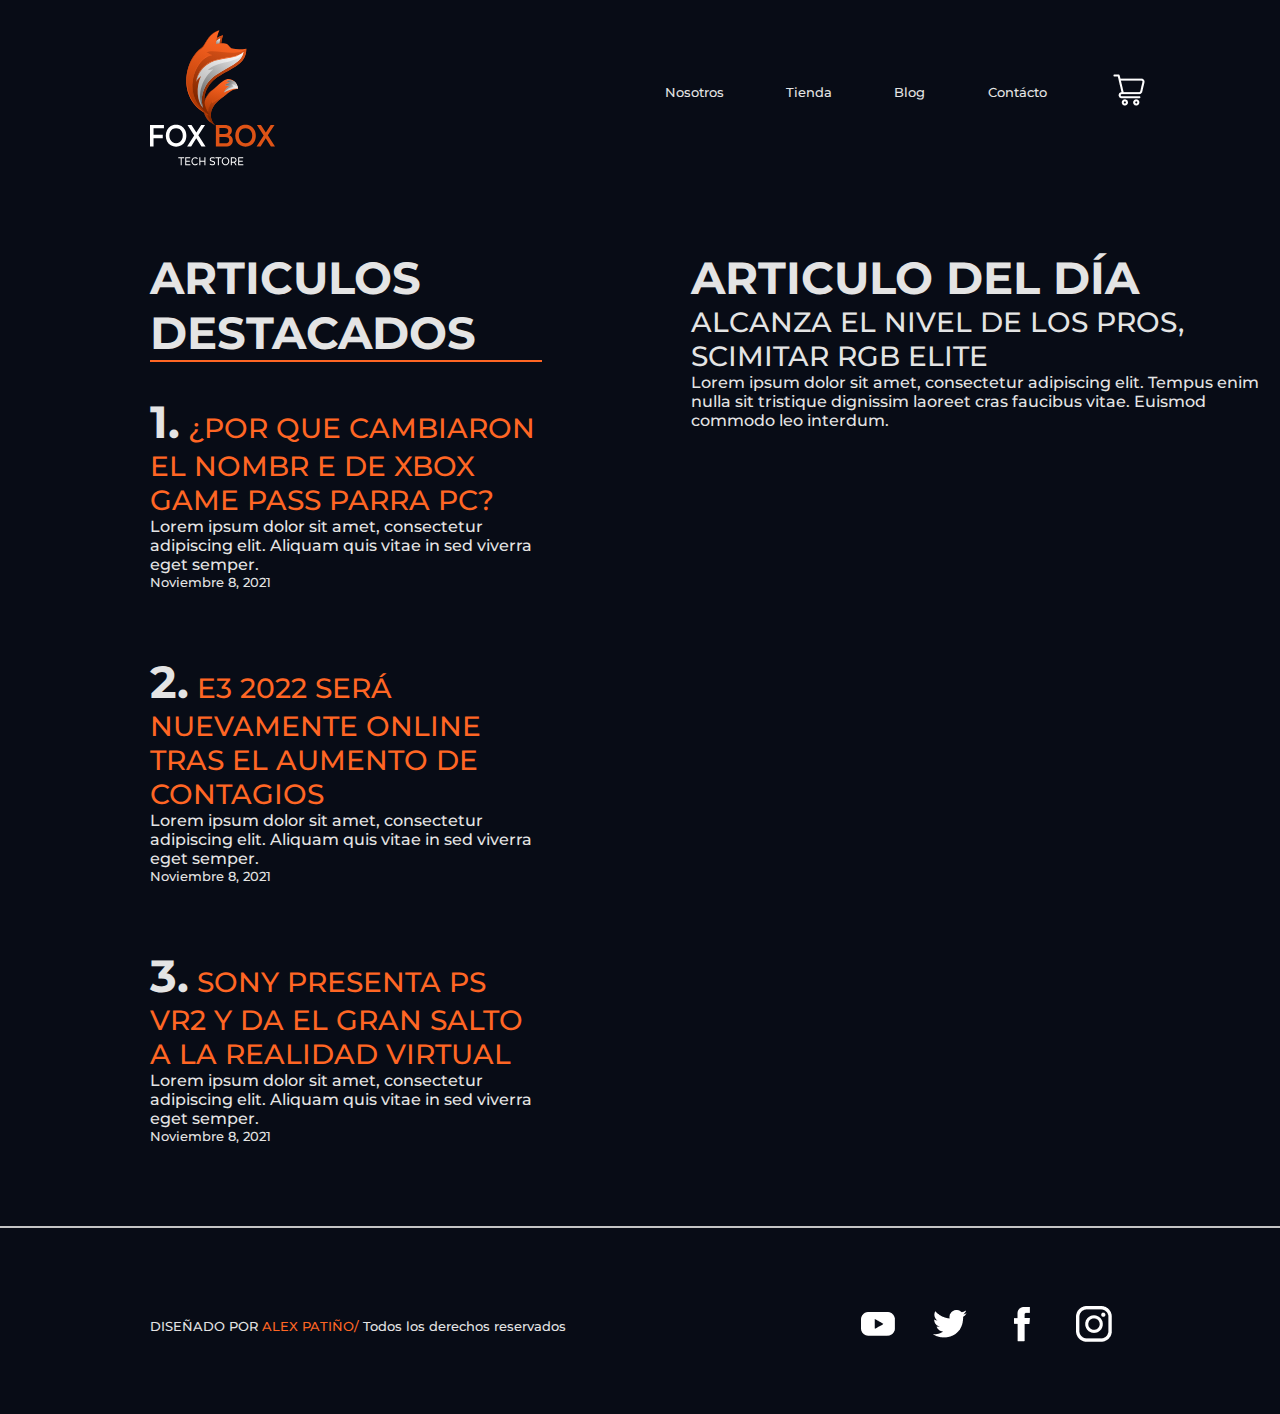
==== blog.html @ 3e68a711 "primer-proyecto" ====
<!DOCTYPE html>
<html lang="en">
  <head>
    <meta charset="UTF-8" />
    <meta http-equiv="X-UA-Compatible" content="IE=edge" />
    <meta name="viewport" content="width=, initial-scale=1.0" />
    <title>FoxBox | Blog</title>
    <link rel="stylesheet" href="css/style.css" />
    <link
      href="https://fonts.googleapis.com/css2?family=Montserrat:wght@100;400;500;700&display=swap"
      rel="stylesheet"
    />
    <link rel="shortcut icon" href="img/fbFavicon.png" type="image/x-icon" />
  </head>
  <body>
    <div class="bodyBoxNosotros">
      <header class="contenedorHeaderBlog">
        <div class="barraNav">
          <a class="logoFoxbox" href="index.html"
            ><img
              class="logoFoxboximg"
              src="img/logoFoxBox.svg"
              alt="Logo de la página FoxBox"
          /></a>

          <div class="nav">
            <nav>
              <ul>
                <li class="navItem">
                  <h5><a class="navBoton" href="nosotros.html">Nosotros</a></h5>
                </li>
                <li class="navItem">
                  <h5><a class="navBoton" href="tienda.html">Tienda</a></h5>
                </li>
                <li class="navItem">
                  <h5><a class="navBoton" href="blog.html">Blog</a></h5>
                </li>
                <li class="navItem">
                  <h5><a class="navBoton" href="contacto.html">Contácto</a></h5>
                </li>
                <li class="carritoDeCompras navItem">
                  <a class="navBoton" href=""></a>
                  <img
                    src="/img/carritoDeCompras.png"
                    alt="carrito de compras"
                  />
                </li>
              </ul>
            </nav>
          </div>
        </div>
      </header>

      <main class="contenedor contenedorBlog">
        <div class="contenidoDestacado">
          <div class="contenedorDestacado">
            <h2 class="destacado">ARTICULOS DESTACADOS</h2>
          </div>
          <div class="articuloDestacado">
            <h4 class="titleArticulo">
              <span class="numeral">1.</span>
              <span class="textoColor">
                ¿POR QUE CAMBIARON EL NOMBR E DE XBOX GAME PASS PARRA PC?</span
              >
            </h4>
            <p>
              Lorem ipsum dolor sit amet, consectetur adipiscing elit. Aliquam
              quis vitae in sed viverra eget semper.
            </p>
            <h5 class="fecha">Noviembre 8, 2021</h5>
          </div>
          <div class="articuloDestacado">
            <h4 class="titleArticulo">
              <span class="numeral">2.</span>
              <span class="textoColor">
                E3 2022 SERÁ NUEVAMENTE ONLINE TRAS EL AUMENTO DE
                CONTAGIOS</span
              >
            </h4>
            <p>
              Lorem ipsum dolor sit amet, consectetur adipiscing elit. Aliquam
              quis vitae in sed viverra eget semper.
            </p>
            <h5 class="fecha">Noviembre 8, 2021</h5>
          </div>
          <div class="articuloDestacado">
            <h4 class="titleArticulo">
              <span class="numeral">3.</span>
              <span class="textoColor">
                SONY PRESENTA PS VR2 Y DA EL GRAN SALTO A LA REALIDAD
                VIRTUAL</span
              >
            </h4>
            <p>
              Lorem ipsum dolor sit amet, consectetur adipiscing elit. Aliquam
              quis vitae in sed viverra eget semper.
            </p>
            <h5 class="fecha">Noviembre 8, 2021</h5>
          </div>
        </div>
        <div class="contenidoDia">
          <div class="contenedorDia">
            <h2 class="destacado">ARTICULO DEL DÍA</h2>
          </div>
          <div class="articuloDelDia">
            <h4>ALCANZA EL NIVEL DE LOS PROS, SCIMITAR RGB ELITE</h4>
            <p>
              Lorem ipsum dolor sit amet, consectetur adipiscing elit. Tempus
              enim nulla sit tristique dignissim laoreet cras faucibus vitae.
              Euismod commodo leo interdum.
            </p>
            <div class="videoScimitar">
              <iframe
                width="560"
                height="315"
                src="https://www.youtube.com/embed/RGbYWgf4OCg"
                title="YouTube video player"
                frameborder="0"
                allow="accelerometer; autoplay; clipboard-write; encrypted-media; gyroscope; picture-in-picture"
                allowfullscreen
              ></iframe>
            </div>
          </div>
        </div>
      </main>
      <footer class="contenedor contenedorFooter">
        <section class="contenedorCopy">
          <h5>
            DISEÑADO POR <span class="textoColor">ALEX PATIÑO/</span> Todos los
            derechos reservados
          </h5>
        </section>
        <section class="contenedorSm">
          <a class="iconSm" href=""
            ><img src="img/iconYoutube.png" alt="Logo Instagram"
          /></a>
          <a class="iconSm" href=""
            ><img src="img/iconTwitter.png" alt="Logo Instagram"
          /></a>
          <a class="iconSm" href=""
            ><img src="img/iconFacebook.png" alt="Logo Instagram"
          /></a>
          <a class="iconSm" href=""
            ><img src="img/IconInstagram.png" alt="Logo Instagram"
          /></a>
        </section>
      </footer>
    </div>
  </body>
</html>
---- css/style.css ----
* {
  margin: 0%;
  padding: 0%;
}

h1 {
  font-family: "Montserrat", sans-serif;
  font-weight: 700;
  font-size: 58px;
  color: rgb(228, 228, 228);
}

h2 {
  font-family: "Montserrat", sans-serif;
  font-weight: 700;
  font-size: 45px;
  color: rgb(228, 228, 228);
}

.subtittleHero {
  font-weight: 500;
}

h3 {
  font-family: "Montserrat", sans-serif;
  font-weight: 500;
  font-size: 40px;
  color: rgb(228, 228, 228);
}

h4 {
  font-family: "Montserrat", sans-serif;
  font-weight: 500;
  font-size: 28px;
  color: rgb(228, 228, 228);
}

h5 {
  font-family: "Montserrat", sans-serif;
  font-weight: 500;
  font-size: 20;
  color: rgb(228, 228, 228);
}

p {
  font-family: "Montserrat", sans-serif;
  font-weight: 500;
  font-size: 20;
  color: rgb(228, 228, 228);
}

.contenedor {
  padding: 60px 150px 50px 150px;
}

.barraNav {
  display: grid;
  grid-template-columns: 1fr 1fr 3fr;
  padding-top: 20px;
}

.nav {
  grid-column-start: 3;
}

nav ul {
  list-style: none;
  display: flex;
  justify-content: space-around;
  align-items: center;
  padding: 0px 100px;
  margin: 50px auto;
}

.navBoton {
  color: rgb(228, 228, 228);
  text-decoration: none;
  align-self: center;
}

.logoFoxbox {
  padding: 10px 10px 20px 150px;
}

.contenedorHeaderIndex {
  background-image: url(../img/fondoHeaderindex.png);
  width: 100%;
}

.bodyBoxIndex {
  background-color: #080c16;
  background-image: url(../img/fondoScimitar.png);
  background-position: bottom;
  background-repeat: no-repeat;
}

.bodyBoxNosotros {
  background-color: #080c16;
}

.textoColor {
  color: #ff6624;
}

.headerArticulo {
  font-weight: 700;
}

.headerProductosTienda {
  font-weight: 700;
  font-size: 36px;
}

.fondoContacto {
  background-image: url(../img/fondoContacto.png);
  background-size: 100%;
}

.contenedorMain {
  border-top: solid #ff6624;
  text-align: center;
}

.contenedorTitle {
  margin: 10px 0px 64px 0px;
}

.contenedorPromociones {
  display: grid;
  grid-template-columns: repeat(4, 1fr);
  gap: 8px;
  margin-bottom: 128px;
}

.cardContainer {
  display: flex;
  flex-direction: column;
  align-items: center;
  text-align: center;
  max-width: 365px;
  transition: all 0.3s;
}

.contenedorCard {
  display: flex;
  flex-direction: column;
  align-items: center;
  width: 100%;
  padding: 16px 8px;
  text-align: center;
  background-image: url(../img/fondoCardPromo.png);
  background-size: contain;
  background-repeat: no-repeat;
  background-position: bottom;
}

.cardImg {
  align-self: center;
  width: auto;
}

.contenedorCardImg {
  position: relative;
  top: -60px;
}

contenedorTituloCard {
  margin: 16px;
  margin-bottom: 32px;
}

.tituloCard {
  position: relative;
  top: -30px;
  font-weight: 700;
  font-size: 33px;
  line-height: 0.9;
}

.contenedorContenidoCard {
  margin: 16px;
}

.contenidoCard {
  font-size: 20px;
  line-height: 1;
}

.contenedorPrecio {
  padding: 8px 43px 16px;
  border-style: solid;
  border-radius: 0px 0px 8px 7px;
  border-color: #a83400;
  text-align: center;
}

.precioCard {
  font-size: 32px;
  font-weight: 700;
  color: #ff6624;
  transition: 0.3s;
  cursor: pointer;
}

.precioCard:hover {
  color: #c4c4c4;
}

.promocionScimitar {
  width: fit-content;
  margin-top: 50px;
  display: grid;
  grid-template-columns: 40% 60%;
  gap: 20px;
}

.contenidoScimitar {
  text-align: left;
  display: flex;
  flex-direction: column;
  align-items: flex-start;
  padding-left: 100px;
  margin-top: 62px;
}

.subtituloScimitar {
  margin-top: 16px;
  white-space: nowrap;
}

.botonScimitar {
  margin: 32px 0px;
}

.videoScimitar {
  display: flex;
  justify-content: flex-end;
}

.contenedorPagos {
  background-color: #c4c4c4;
  text-align: center;
  display: grid;
  grid-template-rows: 1fr 1fr;
}

.contenidoLogosPagos {
  display: flex;
  flex-direction: row;
  align-items: center;
  justify-content: center;
}

.contenidoPagos {
  color: #030826;
  font-weight: 700;
}

.contenedorFooter {
  background-color: #080c16;
  display: grid;
  grid-template-columns: 1fr 2fr 1fr;
  border-top: solid #c4c4c4 2px;
}

.contenedorCopy {
  display: flex;
  align-items: center;
  white-space: nowrap;
}

.contenedorSm {
  display: flex;
  justify-content: space-evenly;
  grid-column-start: 4;
}

.iconSm img {
  size-adjust: 20px;
  margin: 16px;
}

.contenedorHeaderNosotros {
  background-image: url(../img/fondoHeadernosotros.png);
  width: 100%;
}

.contenedorTextosHeader {
  width: 80%;
  display: grid;
  grid-template-columns: repeat(2, 1fr);
  grid-template-rows: repeat(2, 1fr);
  gap: 32px 32px 0px;
}

.textosHeader {
  margin-top: 64px;
}

.contenidoHeader {
  margin-top: 32px;
  grid-row-start: 2;
  grid-column-start: 1;
}

.contenedorNosotros {
  display: flex;
  flex-direction: column;
}

.contenedorOfrecemos {
  display: flex;
  align-items: center;
}

.textosArticulo {
  display: flex;
  flex-direction: column;
  align-items: center;
  margin: 32px;
}

.tituloArticulo {
  margin: 32px;
}

.tituloArticulo h2 {
  color: #ff6624;
}

.contenidoArticulo {
  margin: 32px;
  padding-top: 64px;
  border-top: solid #ff6624;
}

.contenedorHeaderTienda {
  background-image: url(../img/fondoHeadertienda.png);
  height: auto;
}

.contenedorMenuFiltros {
  margin: 16px;
  padding: 32px;
  border-bottom: solid #ff6624 2px;
  display: grid;
  grid-template-columns: repeat(8, 1fr);
  grid-template-rows: repeat(3, 1fr);
  gap: 32px;
}

.filtro {
  display: flex;
  align-items: center;
  justify-content: space-between;
  text-align: center;
  padding: 20px;
  transition: 0.3s;
  cursor: pointer;
  position: relative;
}

.filtro:hover {
  border: solid #c4c4c4;
  border-radius: 7px;
}

.filtroMouse {
  grid-area: 2/1/3/3;
  display: flex;
  justify-content: flex-start;
}

.filtroPantallas {
  grid-area: 2/3/3/5;
  display: flex;
  justify-content: flex-start;
}

.filtroPc {
  grid-area: 2/5/3/7;
  display: flex;
  justify-content: flex-start;
}

.filtroAuriculares {
  grid-area: 2/7/3/9;
  display: flex;
  justify-content: flex-start;
}

.filtroTeclado {
  grid-area: 3/1/4/3;
  display: flex;
  justify-content: flex-start;
}

.filtroSilla {
  grid-area: 3/3/4/5;
  display: flex;
  justify-content: flex-start;
}

.filtroMousePad {
  grid-area: 3/5/4/7;
  display: flex;
  justify-content: flex-start;
}

.filtroPortatil {
  grid-area: 3/7/4/9;
  display: flex;
  justify-content: flex-start;
}

.textFiltro {
  margin-left: 32px;
}

.galeriaProductos {
  padding: 32px;
  display: grid;
  grid-template-columns: repeat(4, 1fr);
  grid-template-rows: repeat(3, 1fr);
  gap: 32px;
}

.contenedorCardTienda {
  min-height: 100%;
  margin-top: 32px;
  background: linear-gradient(
    rgba(133, 40, 0, 0%),
    rgba(133, 40, 0, 0%),
    rgb(133, 40, 0)
  );
  border-radius: 7px;
  padding: 0px 16px 16px;
}

.tituloCardTienda {
  margin: 16px 8px 0px 8px;
  padding-bottom: 0;
}

.headerCardTienda {
  font-weight: 700;
  font-size: 33px;
  line-height: 0.9;
}

/* Blog */

.contenedorBlog {
  display: grid;
  grid-template-columns: 40% 60%;
  gap: 149px;
}

.contenidoDestacado {
  display: flex;
  flex-direction: column;
  justify-content: space-around;
}

.contenedorDestacado {
  border-bottom: solid #ff6624 2px;
  width: 100%;
}

.articuloDestacado {
  margin: 32px 0px;
}

.numeral {
  font-size: 45px;
  font-weight: 700;
}

.linea {
  width: 90%;
  border-top: solid #fff 1px;
  margin: 8px 0 0 5%;
  padding-top: 4px;
}

label {
  color: rgb(228, 228, 228);
  font-family: "Montserrat", sans-serif;
  font-size: 15px;
}

/* Botones */

.botonVinculoCorto {
  background-color: #000a16; /* Black */
  border-color: #ff6624;
  border-radius: 35px;
  color: white;
  padding: 10px 120px;
  text-align: center;
  text-decoration: none;
  display: inline-block;
  font-size: 40px;
  font-family: "Montserrat", sans-serif;
  font-weight: 700;
  cursor: pointer;
  transition: 0.3s;
}

.botonVinculoCorto:hover {
  background-color: #ff6624;
  color: #000a16;
}

.botonVinculoLargo {
  background-color: #000a16; /* Black */
  border-color: #ff6624;
  border-radius: 35px;
  color: white;
  padding: 10px 30px;
  text-align: center;
  text-decoration: none;
  display: inline-block;
  font-size: 40px;
  font-family: "Montserrat", sans-serif;
  font-weight: 700;
  margin-bottom: 124px;
  cursor: pointer;
  transition: 0.3s;
}

.botonVinculoLargo:hover {
  background-color: #ff6624;
  color: #000a16;
}

.contenedorFormulario {
  border-color: #ff6624;
  border-radius: 7px;
}

.contenedorBotonTienda {
  display: flex;
  justify-content: center;
}
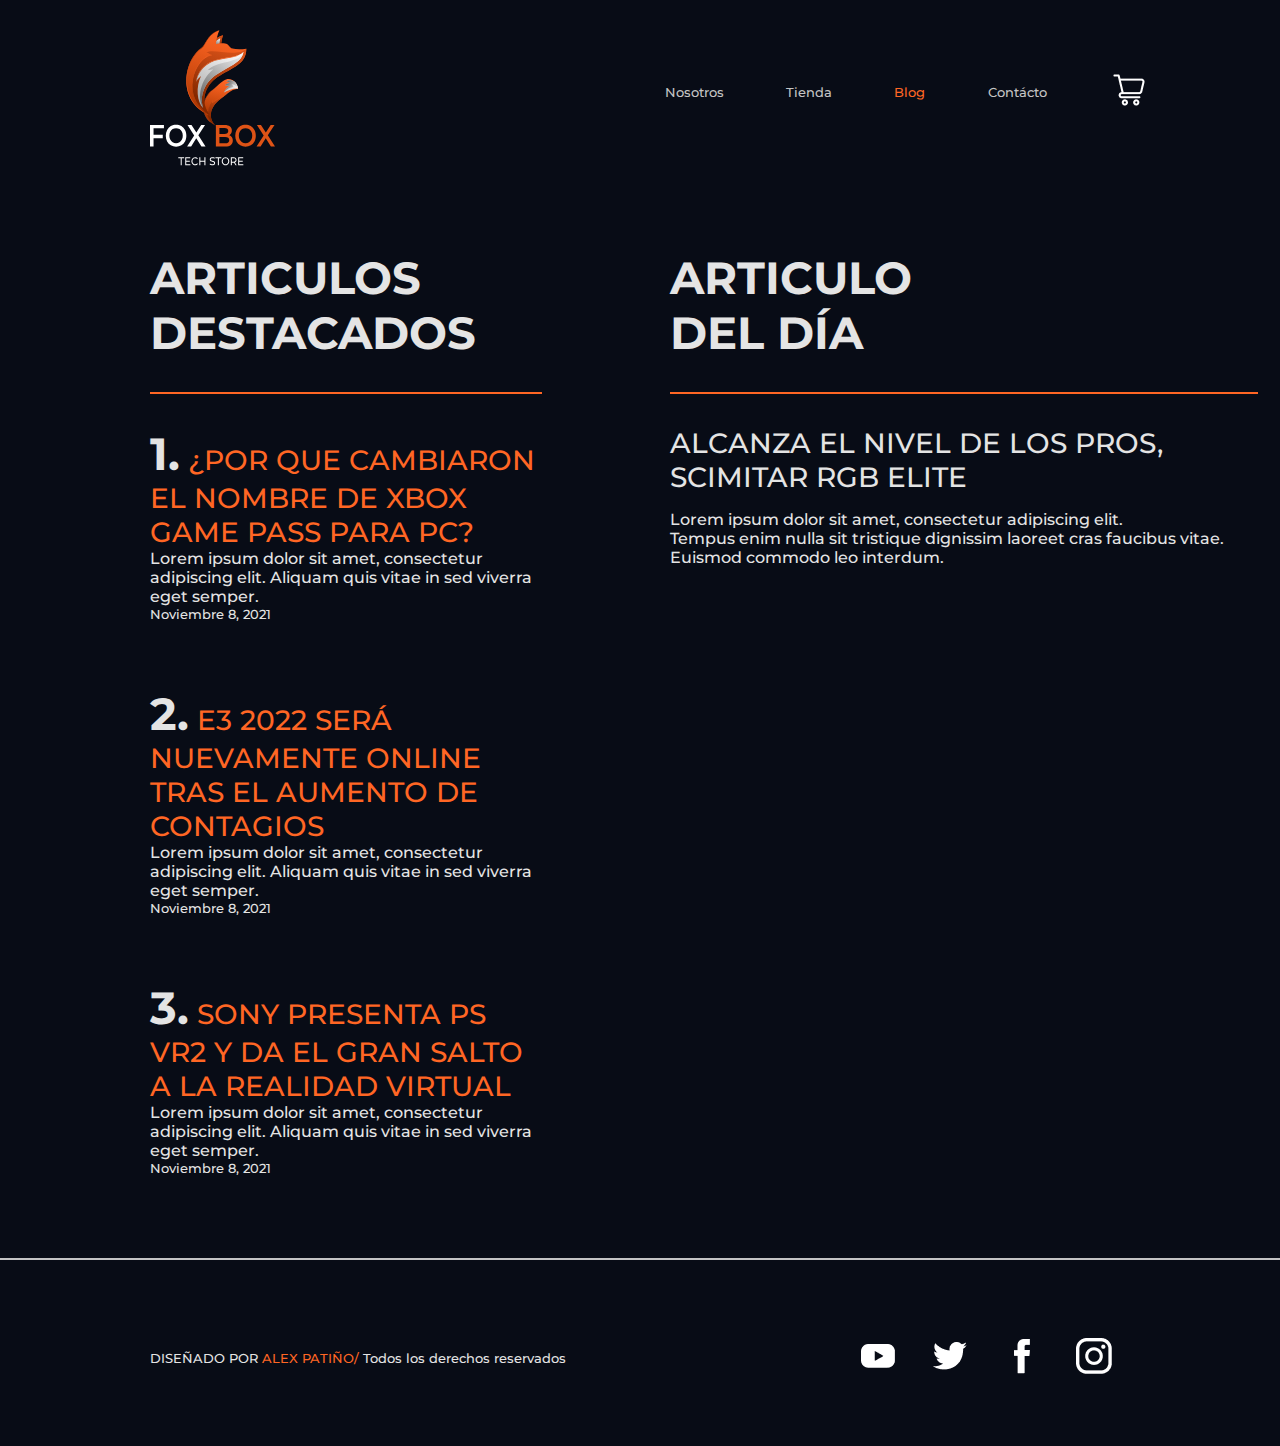
==== commit 7ae08a83: "Tienda Restablecida" ====
--- a/blog.html
+++ b/blog.html
@@ -33,7 +33,7 @@
                   <h5><a class="navBoton" href="tienda.html">Tienda</a></h5>
                 </li>
                 <li class="navItem">
-                  <h5><a class="navBoton" href="blog.html">Blog</a></h5>
+                  <h5><a class="navBoton active" href="blog.html">Blog</a></h5>
                 </li>
                 <li class="navItem">
                   <h5><a class="navBoton" href="contacto.html">Contácto</a></h5>
@@ -54,13 +54,16 @@
       <main class="contenedor contenedorBlog">
         <div class="contenidoDestacado">
           <div class="contenedorDestacado">
-            <h2 class="destacado">ARTICULOS DESTACADOS</h2>
+            <h2 class="destacado">
+              ARTICULOS <br />
+              DESTACADOS
+            </h2>
           </div>
           <div class="articuloDestacado">
             <h4 class="titleArticulo">
               <span class="numeral">1.</span>
               <span class="textoColor">
-                ¿POR QUE CAMBIARON EL NOMBR E DE XBOX GAME PASS PARRA PC?</span
+                ¿POR QUE CAMBIARON EL NOMBRE DE XBOX GAME PASS PARA PC?</span
               >
             </h4>
             <p>
@@ -99,17 +102,29 @@
           </div>
         </div>
         <div class="contenidoDia">
-          <div class="contenedorDia">
-            <h2 class="destacado">ARTICULO DEL DÍA</h2>
+          <div class="contenedorDestacado">
+            <h2 class="destacado">
+              ARTICULO <br />
+              DEL DÍA
+            </h2>
           </div>
           <div class="articuloDelDia">
-            <h4>ALCANZA EL NIVEL DE LOS PROS, SCIMITAR RGB ELITE</h4>
-            <p>
-              Lorem ipsum dolor sit amet, consectetur adipiscing elit. Tempus
-              enim nulla sit tristique dignissim laoreet cras faucibus vitae.
-              Euismod commodo leo interdum.
-            </p>
-            <div class="videoScimitar">
+            <div class="textoArticulo">
+              <div class="tituloDelDia">
+                <h4>
+                  ALCANZA EL NIVEL DE LOS PROS, <br />
+                  SCIMITAR RGB ELITE
+                </h4>
+              </div>
+              <p>
+                Lorem ipsum dolor sit amet, consectetur adipiscing elit. <br />
+                Tempus enim nulla sit tristique dignissim laoreet cras faucibus
+                vitae. <br />
+                Euismod commodo leo interdum.
+              </p>
+            </div>
+
+            <div class="videoScimitarBlog">
               <iframe
                 width="560"
                 height="315"
--- a/css/style.css
+++ b/css/style.css
@@ -76,6 +76,22 @@
   color: rgb(228, 228, 228);
   text-decoration: none;
   align-self: center;
+}
+
+.navItem a {
+  color: #c4c4c4;
+}
+
+.navItem a:hover {
+  color: #a83400;
+}
+
+.navItem a:active {
+  color: #ff6624;
+}
+
+nav ul li .active {
+  color: #ff6624;
 }
 
 .logoFoxbox {
@@ -159,7 +175,7 @@
   width: auto;
 }
 
-.contenedorCardImg {
+.contenedorCardImgIndex {
   position: relative;
   top: -60px;
 }
@@ -334,6 +350,8 @@
   border-top: solid #ff6624;
 }
 
+/* Tienda */
+
 .contenedorHeaderTienda {
   background-image: url(../img/fondoHeadertienda.png);
   height: auto;
@@ -354,14 +372,16 @@
   align-items: center;
   justify-content: space-between;
   text-align: center;
+  margin-top: 8px;
   padding: 20px;
+  border: solid rgba(133, 40, 0, 0%);
+  border-radius: 7px;
   transition: 0.3s;
   cursor: pointer;
-  position: relative;
 }
 
 .filtro:hover {
-  border: solid #c4c4c4;
+  border: solid #c4c4c4 1px;
   border-radius: 7px;
 }
 
@@ -434,7 +454,16 @@
     rgb(133, 40, 0)
   );
   border-radius: 7px;
+
   padding: 0px 16px 16px;
+  transition: 0.3s;
+  cursor: pointer;
+}
+
+.contenedorCardTienda:hover {
+  border-radius: 7px;
+  border: solid 1px;
+  border-color: #a83400;
 }
 
 .tituloCardTienda {
@@ -453,7 +482,8 @@
 .contenedorBlog {
   display: grid;
   grid-template-columns: 40% 60%;
-  gap: 149px;
+  gap: 128px;
+  width: auto;
 }
 
 .contenidoDestacado {
@@ -464,7 +494,7 @@
 
 .contenedorDestacado {
   border-bottom: solid #ff6624 2px;
-  width: 100%;
+  padding-bottom: 32px;
 }
 
 .articuloDestacado {
@@ -474,6 +504,23 @@
 .numeral {
   font-size: 45px;
   font-weight: 700;
+}
+
+.articuloDelDia {
+  display: flex;
+  flex-direction: column;
+}
+
+.textoArticulo {
+  margin-bottom: 32px;
+}
+
+.tituloDelDia {
+  margin: 32px 0px 16px 0px;
+}
+
+.videoScimitarBlog {
+  width: auto;
 }
 
 .linea {
@@ -483,10 +530,111 @@
   padding-top: 4px;
 }
 
+/*Contacto*/
+
+.contenedorTituloContacto {
+  margin: 16px 0px;
+}
+
+.tituloContacto {
+  font-weight: 700;
+}
+
+.contenedorFormulario {
+  border-color: #ff6624;
+  border-radius: 7px;
+  padding: 32px;
+  position: relative;
+  margin-bottom: 64px;
+}
+
+legend {
+  margin: 8px;
+  padding: 8px;
+}
+
+.formulario {
+  display: grid;
+  grid-template-columns: 1fr 1fr;
+  grid-template-rows: 1fr 1fr 1fr;
+  gap: 32px;
+}
+
+.nombre {
+  grid-area: 1/1/2/2;
+  display: flex;
+  flex-direction: column;
+}
+
+.nombre label {
+  font-weight: 500;
+  font-size: 28px;
+}
+
+.nombre input {
+  font-size: 16px;
+}
+
+.email {
+  grid-area: 2/1/3/2;
+  display: flex;
+  flex-direction: column;
+}
+
+.email label {
+  font-weight: 500;
+  font-size: 28px;
+}
+
+.email input {
+  font-size: 16px;
+}
+
+.check {
+  grid-area: 3/1/4/2;
+}
+
+.radios {
+  grid-area: 1/2/2/3;
+}
+
+.opcionesRadio {
+  display: flex;
+  justify-content: space-around;
+  margin-top: 16px;
+}
+
+.message {
+  grid-area: 2/2/4/3;
+  display: flex;
+  flex-direction: column;
+}
+
+.message label {
+  font-weight: 500;
+  font-size: 28px;
+}
+
+textarea {
+  font-family: "Montserrat", sans-serif;
+  font-size: 14px;
+  margin-top: 8px;
+}
+
 label {
   color: rgb(228, 228, 228);
   font-family: "Montserrat", sans-serif;
   font-size: 15px;
+  margin-bottom: 8px;
+}
+
+.labelBorder {
+  color: #c4c4c4;
+  border-color: #a83400;
+  border-style: solid 1px;
+  background-color: #000a16;
+  border-radius: 7px;
+  padding: 4px 32px 4px 4px;
 }
 
 /* Botones */
@@ -512,6 +660,35 @@
   color: #000a16;
 }
 
+.botonVinculo {
+  background-color: #000a16; /* Black */
+  border-color: #ff6624;
+  border-radius: 35px;
+  color: white;
+  padding: 10px 30px;
+  text-align: center;
+  text-decoration: none;
+  display: inline-block;
+  font-size: 40px;
+  font-family: "Montserrat", sans-serif;
+  font-weight: 700;
+  cursor: pointer;
+  transition: 0.3s;
+  position: absolute;
+  align-items: flex-end;
+}
+
+.botonVinculo:hover {
+  background-color: #ff6624;
+  color: #000a16;
+}
+
+.contenedorBotonVinculo {
+  display: flex;
+  justify-content: end;
+  margin-top: 16px;
+}
+
 .botonVinculoLargo {
   background-color: #000a16; /* Black */
   border-color: #ff6624;
@@ -534,11 +711,6 @@
   color: #000a16;
 }
 
-.contenedorFormulario {
-  border-color: #ff6624;
-  border-radius: 7px;
-}
-
 .contenedorBotonTienda {
   display: flex;
   justify-content: center;
